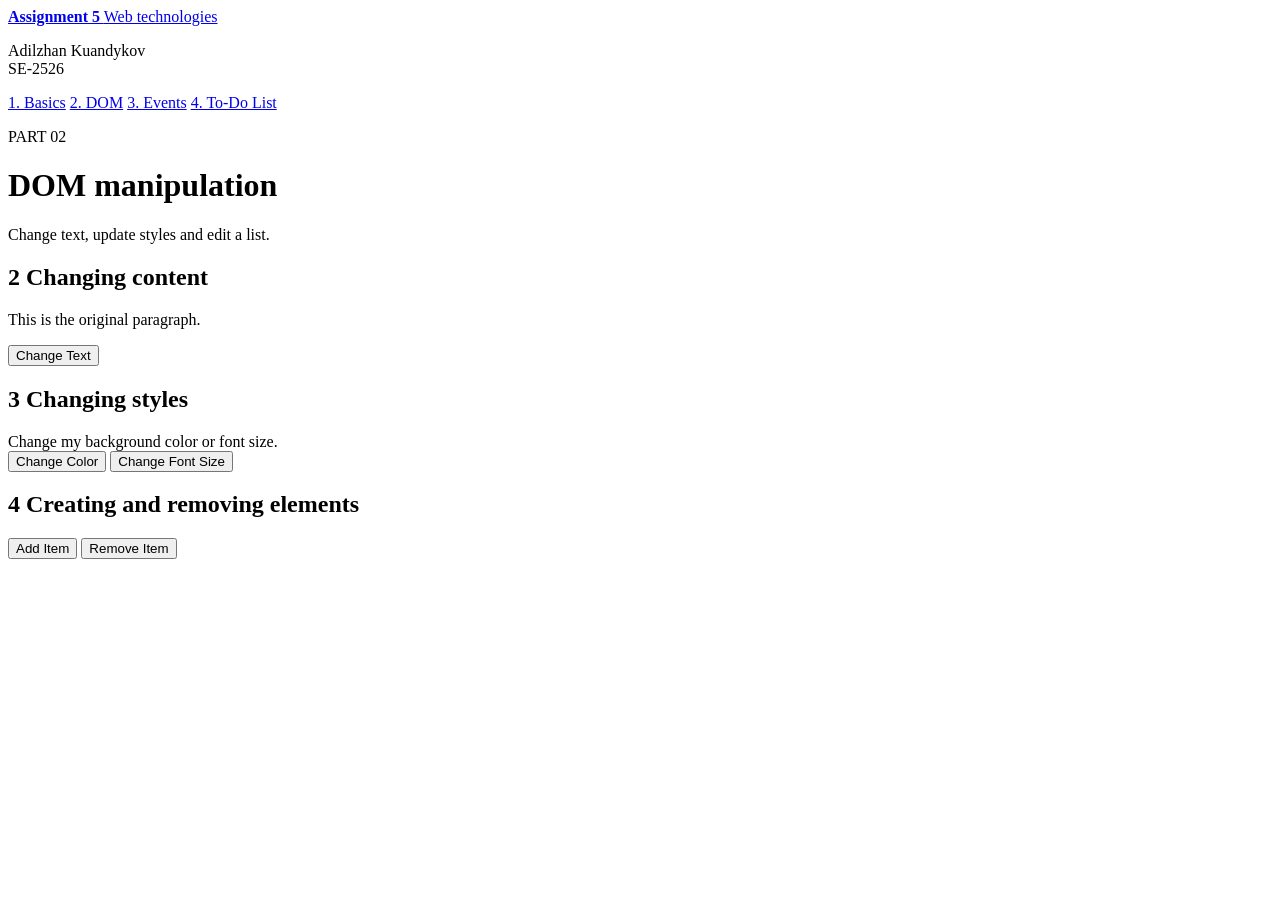
==== dom.html @ 0d7858fb "Implement text, style and list manipulation" ====
<!DOCTYPE html>
<html lang="en">
<head>
  <meta charset="UTF-8">
  <meta name="viewport" content="width=device-width, initial-scale=1.0">
  <title>DOM Manipulation | Assignment 5</title>
  <link rel="stylesheet" href="style.css">
  <script src="dom.js" defer></script>
</head>
<body>
  <header class="site-header">
    <div class="header-inner">
      <div class="header-top">
        <a class="brand" href="index.html">
          <strong>Assignment 5</strong>
          <span>Web technologies</span>
        </a>
        <p class="student">Adilzhan Kuandykov<br><span>SE-2526</span></p>
      </div>
      <nav aria-label="Assignment parts">
        <a href="index.html">1. Basics</a>
        <a href="dom.html" aria-current="page">2. DOM</a>
        <a href="events.html">3. Events</a>
        <a href="todo.html">4. To-Do List</a>
      </nav>
    </div>
  </header>
  <main>
    <div class="page-heading">
      <p class="eyebrow">PART 02</p>
      <h1>DOM manipulation</h1>
      <p>Change text, update styles and edit a list.</p>
    </div>
    <div class="tasks-grid">
      <section class="task">
        <h2><span class="task-number">2</span> Changing content</h2>
        <p id="paragraph" aria-live="polite">This is the original paragraph.</p>
        <button id="change-text" type="button">Change Text</button>
      </section>
      <section class="task">
        <h2><span class="task-number">3</span> Changing styles</h2>
        <div id="style-box" class="box">Change my background color or font size.</div>
        <div class="buttons">
          <button id="change-color" type="button">Change Color</button>
          <button id="change-size" class="secondary" type="button">Change Font Size</button>
        </div>
      </section>
      <section class="task task-wide">
        <h2><span class="task-number">4</span> Creating and removing elements</h2>
        <div class="buttons">
          <button id="add-item" type="button">Add Item</button>
          <button id="remove-item" class="secondary" type="button">Remove Item</button>
        </div>
        <ul id="item-list" aria-live="polite"></ul>
      </section>
    </div>
  </main>
</body>
</html>
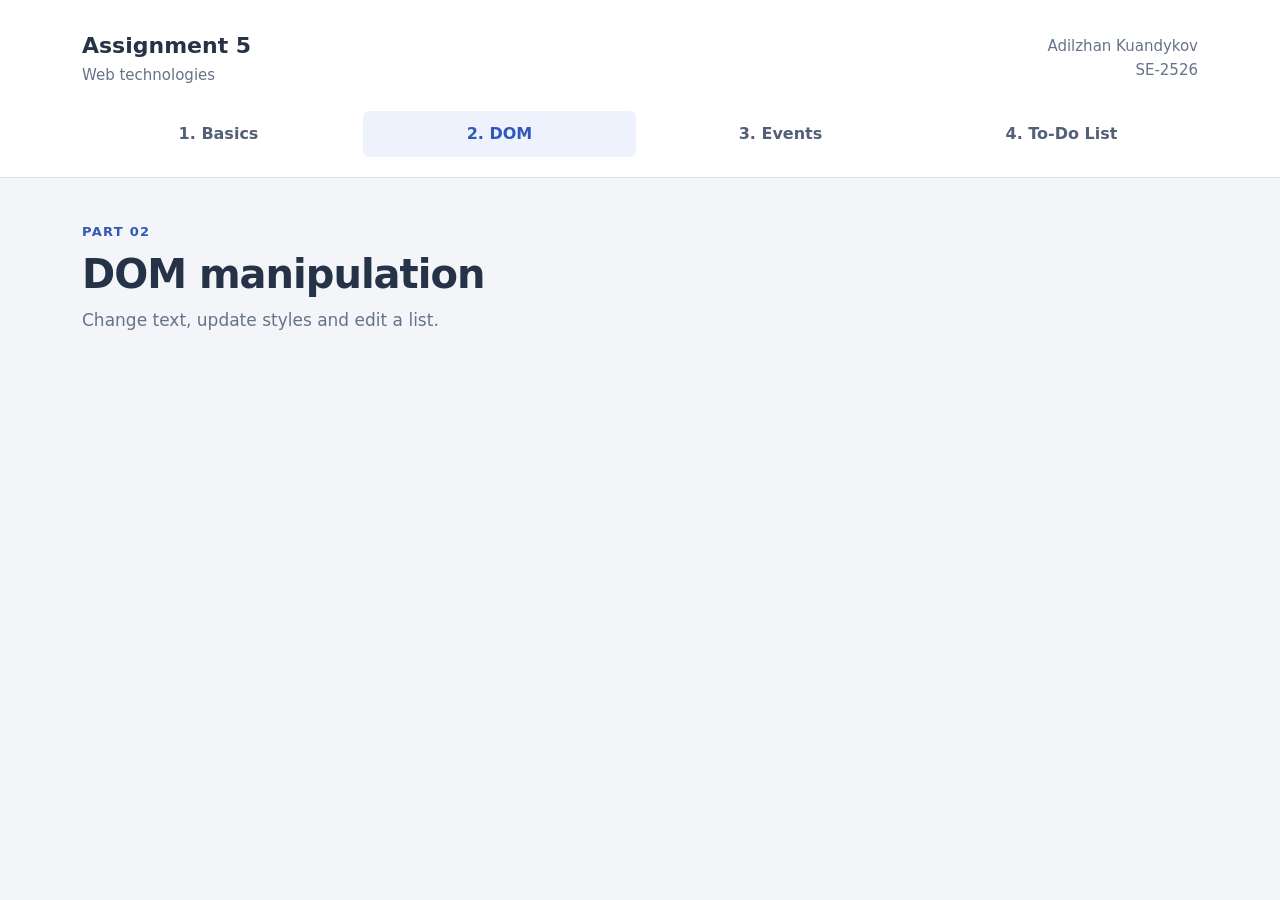
==== commit d592f5a9: "Create responsive pages and assignment navigation" ====
--- a/dom.html
+++ b/dom.html
@@ -5,7 +5,6 @@
   <meta name="viewport" content="width=device-width, initial-scale=1.0">
   <title>DOM Manipulation | Assignment 5</title>
   <link rel="stylesheet" href="style.css">
-  <script src="dom.js" defer></script>
 </head>
 <body>
   <header class="site-header">
@@ -31,29 +30,6 @@
       <h1>DOM manipulation</h1>
       <p>Change text, update styles and edit a list.</p>
     </div>
-    <div class="tasks-grid">
-      <section class="task">
-        <h2><span class="task-number">2</span> Changing content</h2>
-        <p id="paragraph" aria-live="polite">This is the original paragraph.</p>
-        <button id="change-text" type="button">Change Text</button>
-      </section>
-      <section class="task">
-        <h2><span class="task-number">3</span> Changing styles</h2>
-        <div id="style-box" class="box">Change my background color or font size.</div>
-        <div class="buttons">
-          <button id="change-color" type="button">Change Color</button>
-          <button id="change-size" class="secondary" type="button">Change Font Size</button>
-        </div>
-      </section>
-      <section class="task task-wide">
-        <h2><span class="task-number">4</span> Creating and removing elements</h2>
-        <div class="buttons">
-          <button id="add-item" type="button">Add Item</button>
-          <button id="remove-item" class="secondary" type="button">Remove Item</button>
-        </div>
-        <ul id="item-list" aria-live="polite"></ul>
-      </section>
-    </div>
   </main>
 </body>
 </html>
--- a/style.css
+++ b/style.css
@@ -0,0 +1,386 @@
+* {
+  box-sizing: border-box;
+}
+
+body {
+  margin: 0;
+  color: #263247;
+  background: #f3f5f8;
+  font-family: system-ui, sans-serif;
+  font-size: 17px;
+  line-height: 1.6;
+}
+
+a {
+  color: #3159b7;
+}
+
+.site-header {
+  background: #fff;
+  border-bottom: 1px solid #dce2eb;
+}
+
+.header-inner, main {
+  width: min(1180px, 100%);
+  margin: 0 auto;
+  padding: 0 32px;
+}
+
+.header-top {
+  display: flex;
+  justify-content: space-between;
+  align-items: center;
+  gap: 24px;
+  padding: 28px 0 24px;
+}
+
+.brand {
+  display: grid;
+  color: #263247;
+  text-decoration: none;
+}
+
+.brand strong {
+  font-size: 22px;
+}
+
+.brand span, .student, .hint {
+  color: #677389;
+  font-size: 15px;
+}
+
+.student {
+  margin: 0;
+  text-align: right;
+}
+
+nav {
+  display: grid;
+  grid-template-columns: repeat(4, minmax(0, 1fr));
+  gap: 8px;
+  padding-bottom: 20px;
+}
+
+nav a {
+  padding: 10px 16px;
+  border-radius: 6px;
+  color: #536078;
+  text-decoration: none;
+  font-size: 16px;
+  font-weight: 600;
+  text-align: center;
+}
+
+nav a:hover, nav a[aria-current="page"] {
+  color: #3159b7;
+  background: #edf2fc;
+}
+
+main {
+  padding-top: 44px;
+  padding-bottom: 64px;
+}
+
+.page-heading {
+  margin-bottom: 32px;
+}
+
+.eyebrow {
+  margin: 0 0 6px;
+  color: #3159b7;
+  font-size: 13px;
+  font-weight: 700;
+  letter-spacing: 0.1em;
+}
+
+h1 {
+  margin: 0 0 8px;
+  font-size: 40px;
+  line-height: 1.25;
+  letter-spacing: -0.025em;
+}
+
+.page-heading > p:last-child {
+  margin: 0;
+  color: #677389;
+}
+
+.tasks-grid {
+  display: grid;
+  grid-template-columns: repeat(2, minmax(0, 1fr));
+  gap: 24px;
+}
+
+.task {
+  min-width: 0;
+  padding: 30px;
+  background: #fff;
+  border: 1px solid #dce2eb;
+  border-radius: 10px;
+}
+
+.task-wide {
+  grid-column: 1 / -1;
+}
+
+.task > :last-child {
+  margin-bottom: 0;
+}
+
+.example-output {
+  padding: 18px;
+  border-radius: 6px;
+  background: #f3f5f8;
+  font-family: ui-monospace, monospace;
+  font-size: 14px;
+  white-space: pre-wrap;
+  overflow-wrap: anywhere;
+}
+
+h2 {
+  display: flex;
+  align-items: center;
+  gap: 12px;
+  margin: 0 0 24px;
+  font-size: 20px;
+  line-height: 1.4;
+}
+
+.task-number {
+  flex-shrink: 0;
+  width: 34px;
+  padding: 6px 0;
+  border-radius: 6px;
+  color: #3159b7;
+  background: #edf2fc;
+  font-size: 15px;
+  text-align: center;
+}
+
+button, input, select {
+  font: inherit;
+}
+
+button {
+  min-height: 50px;
+  padding: 10px 18px;
+  border: 1px solid #3159b7;
+  border-radius: 6px;
+  color: #fff;
+  background: #3159b7;
+  font-size: 16px;
+  font-weight: 600;
+  cursor: pointer;
+}
+
+button:hover {
+  background: #264a9f;
+}
+
+.secondary {
+  color: #45536c;
+  background: #f6f8fb;
+  border-color: #d4dce8;
+}
+
+.secondary:hover {
+  background: #eaf0f8;
+}
+
+.delete-button {
+  color: #a53f43;
+  background: #fff;
+  border-color: #e9d8da;
+}
+
+.delete-button:hover {
+  background: #fff3f3;
+}
+
+:focus-visible {
+  outline: 3px solid #aac0ef;
+  outline-offset: 3px;
+}
+
+.buttons {
+  display: flex;
+  flex-wrap: wrap;
+  gap: 12px;
+}
+
+.box {
+  padding: 24px;
+  margin-bottom: 20px;
+  border: 1px solid #d7e1ee;
+  border-radius: 6px;
+  background: #eef3f8;
+}
+
+.field {
+  display: grid;
+  gap: 8px;
+  min-width: 0;
+}
+
+.field label {
+  font-size: 15px;
+  font-weight: 600;
+}
+
+.field input, .field select {
+  width: 100%;
+  min-width: 0;
+  min-height: 50px;
+  padding: 10px 14px;
+  border: 1px solid #cbd5e3;
+  border-radius: 6px;
+  color: #263247;
+  background: #fff;
+}
+
+.calculator-fields {
+  display: grid;
+  grid-template-columns: 1fr 1fr 1fr;
+  gap: 20px;
+  margin-bottom: 20px;
+}
+
+.result-line {
+  padding: 16px 18px;
+  border-radius: 6px;
+  background: #f3f5f8;
+}
+
+output {
+  overflow-wrap: anywhere;
+}
+
+.message {
+  color: #a53f43;
+  font-size: 15px;
+}
+
+.message:empty {
+  display: none;
+}
+
+.todo-entry {
+  display: flex;
+  align-items: end;
+  gap: 12px;
+}
+
+.todo-entry .field {
+  flex: 1;
+}
+
+.completed {
+  color: #7b8596;
+  text-decoration: line-through;
+}
+
+#item-list {
+  padding-left: 24px;
+  margin-top: 20px;
+}
+
+#item-list li {
+  padding: 9px 4px;
+  border-bottom: 1px solid #edf0f5;
+}
+
+#empty-message {
+  margin: 24px 0;
+  color: #677389;
+}
+
+#task-list {
+  padding: 0;
+  margin: 24px 0;
+  list-style: none;
+}
+
+#task-list li {
+  display: flex;
+  align-items: center;
+  gap: 16px;
+  padding: 16px 0;
+  border-bottom: 1px solid #e7ecf3;
+}
+
+#task-list label {
+  display: flex;
+  align-items: center;
+  gap: 12px;
+  flex: 1;
+  min-width: 0;
+  cursor: pointer;
+}
+
+#task-list input {
+  flex-shrink: 0;
+  width: 19px;
+  height: 19px;
+  margin: 0;
+  accent-color: #3159b7;
+}
+
+#task-list span {
+  min-width: 0;
+  overflow-wrap: anywhere;
+}
+
+#task-list button {
+  flex-shrink: 0;
+}
+
+@media (max-width: 680px) {
+  .header-inner, main {
+    padding-left: 18px;
+    padding-right: 18px;
+  }
+
+  .header-top {
+    gap: 14px;
+    padding-top: 20px;
+  }
+
+  .brand strong {
+    font-size: 20px;
+  }
+
+  .brand span, .student {
+    font-size: 13px;
+  }
+
+  nav {
+    grid-template-columns: repeat(2, minmax(0, 1fr));
+  }
+
+  nav a {
+    padding: 10px;
+  }
+
+  main {
+    padding-top: 32px;
+    padding-bottom: 40px;
+  }
+
+  h1 {
+    font-size: 32px;
+  }
+
+  .tasks-grid, .calculator-fields {
+    grid-template-columns: 1fr;
+  }
+
+  .task {
+    padding: 22px;
+  }
+
+  .todo-entry {
+    flex-direction: column;
+    align-items: stretch;
+  }
+
+}
